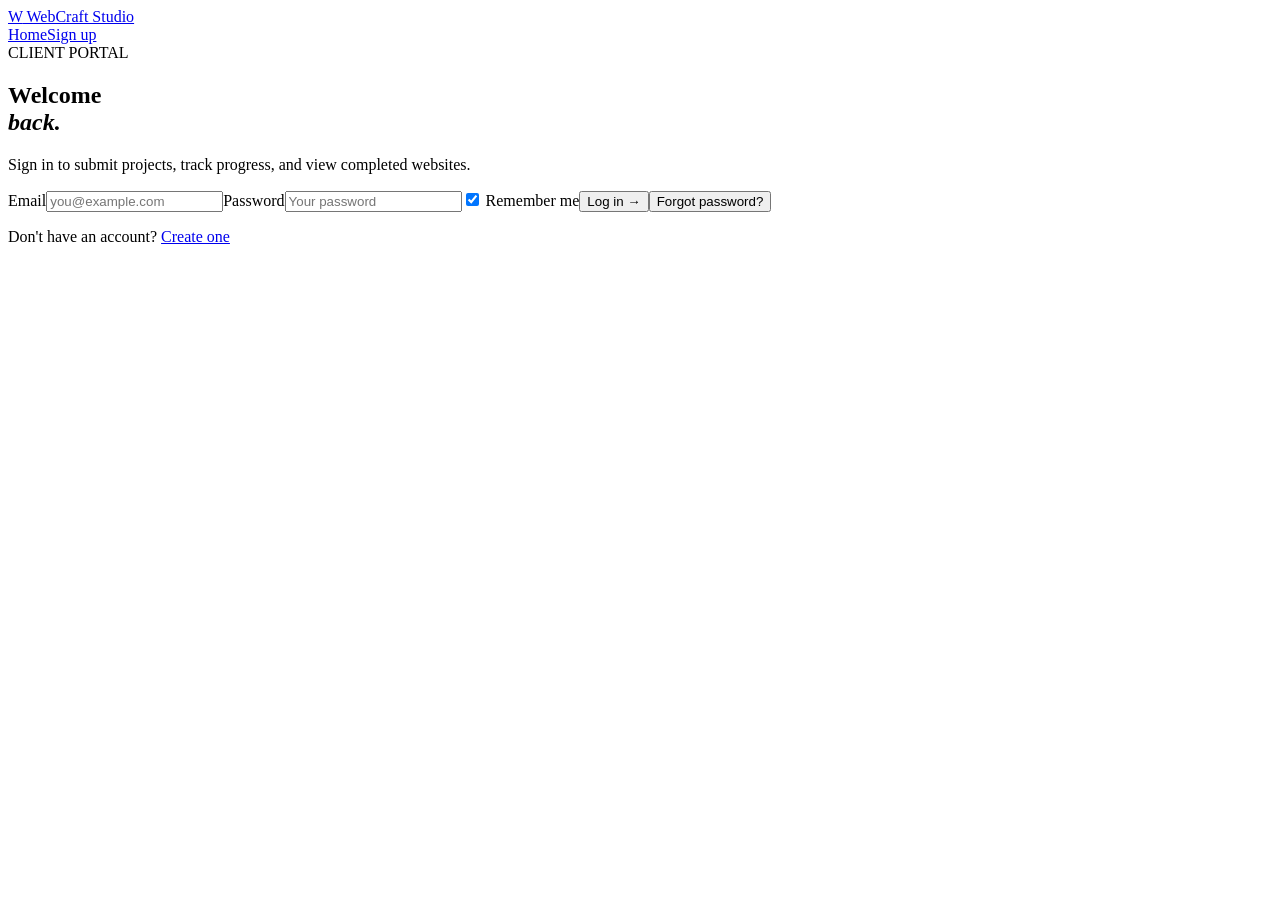
==== login.html @ acfbc99c "Add files via upload" ====
<!doctype html><html lang="en"><head><meta charset="utf-8"><meta name="viewport" content="width=device-width,initial-scale=1"><title>Login — WebCraft Studio</title><link rel="stylesheet" href="css/style.css"></head>
<body data-auth-page="guest"><header class="topbar"><a class="logo" href="index.html"><span>W</span> WebCraft Studio</a><nav><a href="index.html">Home</a><a class="nav-btn" href="signup.html">Sign up</a></nav></header>
<main class="form-page"><section class="form-intro"><div class="pill">CLIENT PORTAL</div><h1>Welcome<br><em>back.</em></h1><p>Sign in to submit projects, track progress, and view completed websites.</p></section><section class="panel"><form id="loginForm"><label>Email<input id="email" type="email" placeholder="you@example.com" required></label><label>Password<input id="password" type="password" placeholder="Your password" required></label><label class="check"><input id="remember" type="checkbox" checked> Remember me</label><button class="btn" type="submit">Log in →</button><button class="text-link" type="button" id="forgot">Forgot password?</button></form><div id="message" class="notice hidden"></div><p class="muted auth-switch">Don't have an account? <a href="signup.html">Create one</a></p></section></main><script type="module" src="js/auth.js"></script></body></html>
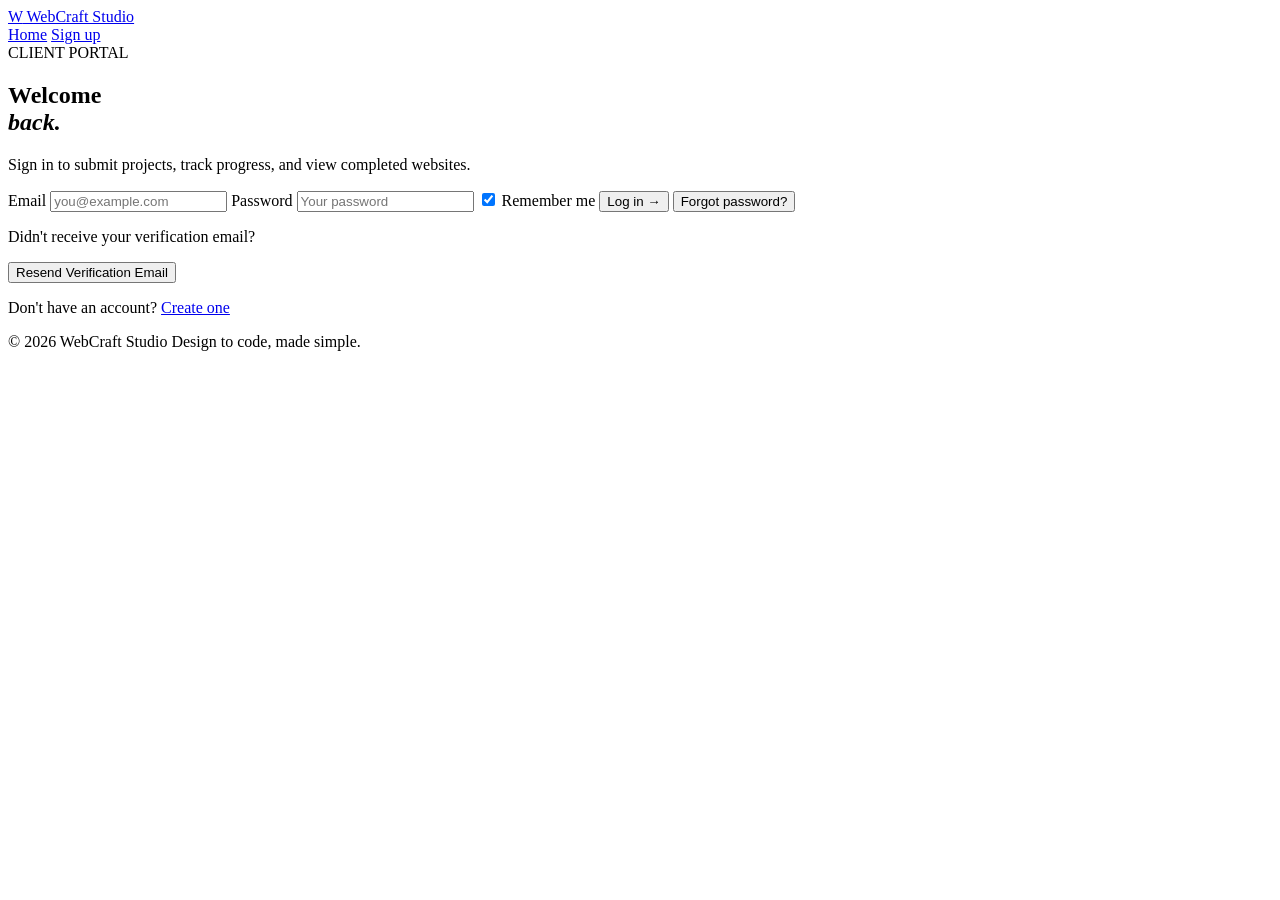
==== commit 364cf7a4: "Enhance login.html with verification and footer Added verification section and footer to the login p" ====
--- a/login.html
+++ b/login.html
@@ -1,3 +1,170 @@
-<!doctype html><html lang="en"><head><meta charset="utf-8"><meta name="viewport" content="width=device-width,initial-scale=1"><title>Login — WebCraft Studio</title><link rel="stylesheet" href="css/style.css"></head>
-<body data-auth-page="guest"><header class="topbar"><a class="logo" href="index.html"><span>W</span> WebCraft Studio</a><nav><a href="index.html">Home</a><a class="nav-btn" href="signup.html">Sign up</a></nav></header>
-<main class="form-page"><section class="form-intro"><div class="pill">CLIENT PORTAL</div><h1>Welcome<br><em>back.</em></h1><p>Sign in to submit projects, track progress, and view completed websites.</p></section><section class="panel"><form id="loginForm"><label>Email<input id="email" type="email" placeholder="you@example.com" required></label><label>Password<input id="password" type="password" placeholder="Your password" required></label><label class="check"><input id="remember" type="checkbox" checked> Remember me</label><button class="btn" type="submit">Log in →</button><button class="text-link" type="button" id="forgot">Forgot password?</button></form><div id="message" class="notice hidden"></div><p class="muted auth-switch">Don't have an account? <a href="signup.html">Create one</a></p></section></main><script type="module" src="js/auth.js"></script></body></html>
+<!doctype html>
+<html lang="en">
+<head>
+  <meta charset="utf-8">
+  <meta name="viewport" content="width=device-width,initial-scale=1">
+
+  <title>Login — WebCraft Studio</title>
+
+  <link rel="stylesheet" href="css/style.css">
+</head>
+
+<body data-auth-page="guest">
+
+<header class="topbar">
+
+  <a class="logo" href="index.html">
+    <span>W</span> WebCraft Studio
+  </a>
+
+  <nav>
+    <a href="index.html">Home</a>
+    <a class="nav-btn" href="signup.html">Sign up</a>
+  </nav>
+
+</header>
+
+
+<main class="form-page">
+
+  <section class="form-intro">
+
+    <div class="pill">
+      CLIENT PORTAL
+    </div>
+
+    <h1>
+      Welcome<br>
+      <em>back.</em>
+    </h1>
+
+    <p>
+      Sign in to submit projects, track progress,
+      and view completed websites.
+    </p>
+
+  </section>
+
+
+  <section class="panel">
+
+    <form id="loginForm">
+
+      <label>
+        Email
+
+        <input
+          id="email"
+          name="email"
+          type="email"
+          placeholder="you@example.com"
+          autocomplete="email"
+          required
+        >
+      </label>
+
+
+      <label>
+        Password
+
+        <input
+          id="password"
+          name="password"
+          type="password"
+          placeholder="Your password"
+          autocomplete="current-password"
+          required
+        >
+      </label>
+
+
+      <label class="check">
+
+        <input
+          id="remember"
+          name="remember"
+          type="checkbox"
+          checked
+        >
+
+        Remember me
+
+      </label>
+
+
+      <button
+        class="btn"
+        type="submit"
+      >
+        Log in →
+      </button>
+
+
+      <button
+        class="text-link"
+        type="button"
+        id="forgot"
+      >
+        Forgot password?
+      </button>
+
+    </form>
+
+
+    <!-- Verification Section -->
+
+    <div class="verification-box">
+
+      <p>
+        Didn't receive your verification email?
+      </p>
+
+      <button
+        class="btn"
+        type="button"
+        onclick="resendVerificationEmail()"
+      >
+        Resend Verification Email
+      </button>
+
+    </div>
+
+
+    <!-- Firebase Message -->
+
+    <div
+      id="message"
+      class="notice hidden"
+    ></div>
+
+
+    <p class="muted auth-switch">
+
+      Don't have an account?
+
+      <a href="signup.html">
+        Create one
+      </a>
+
+    </p>
+
+  </section>
+
+</main>
+
+
+<footer>
+  © 2026 WebCraft Studio
+  <span>Design to code, made simple.</span>
+</footer>
+
+
+<!-- Firebase Authentication -->
+
+<script
+  type="module"
+  src="js/auth.js"
+></script>
+
+</body>
+</html>
